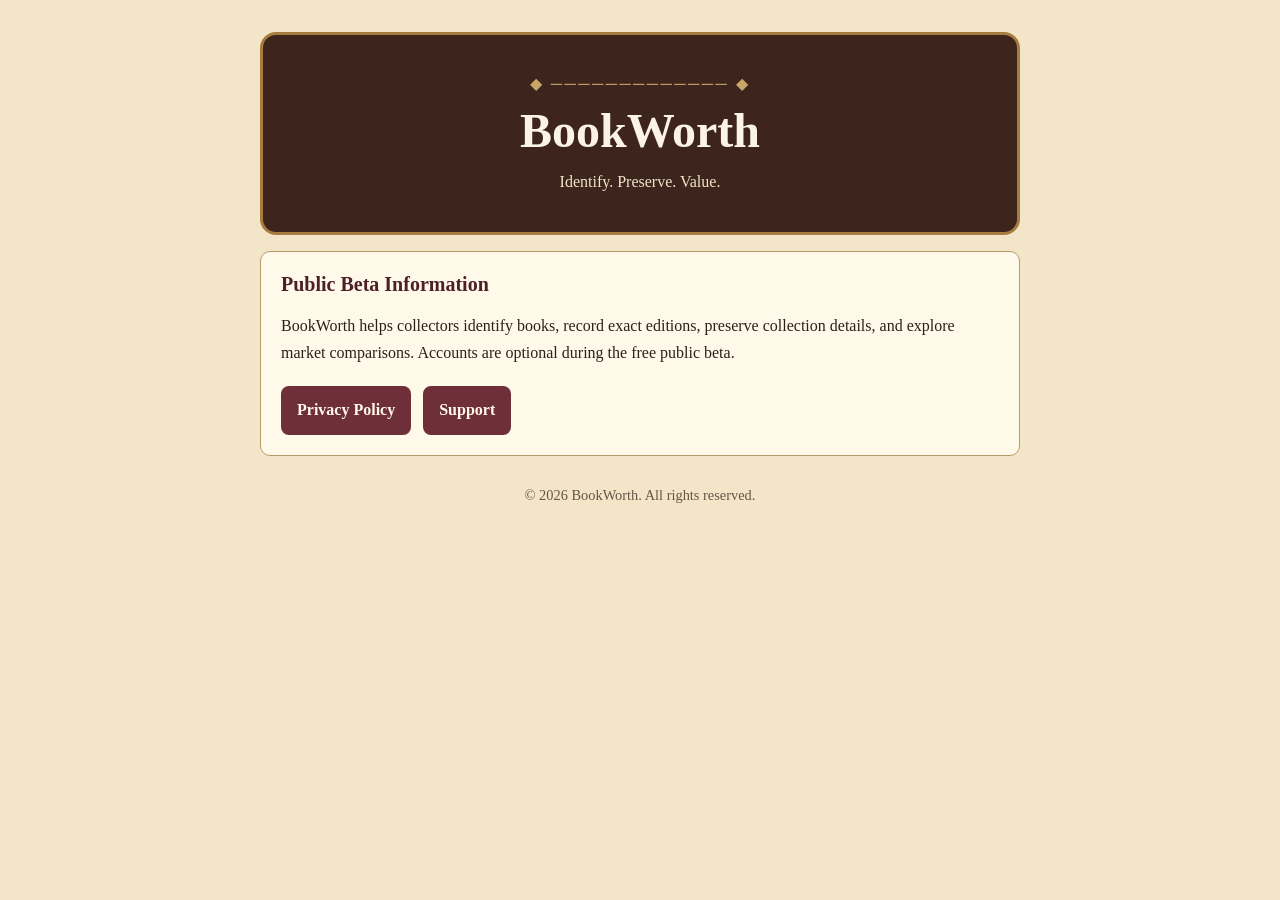
==== index.html @ 0fd116c0 "Publish BookWorth privacy and support pages" ====
<!doctype html>
<html lang="en">
  <head>
    <meta charset="utf-8" />
    <meta name="viewport" content="width=device-width, initial-scale=1" />
    <meta
      name="description"
      content="BookWorth support and privacy information."
    />
    <title>BookWorth</title>
    <link rel="stylesheet" href="styles.css" />
  </head>
  <body>
    <main>
      <header>
        <div class="ornament">◆ ───────────── ◆</div>
        <h1>BookWorth</h1>
        <p>Identify. Preserve. Value.</p>
      </header>

      <section>
        <h2>Public Beta Information</h2>
        <p>
          BookWorth helps collectors identify books, record exact editions,
          preserve collection details, and explore market comparisons.
          Accounts are optional during the free public beta.
        </p>
        <div class="actions">
          <a class="button" href="privacy.html">Privacy Policy</a>
          <a class="button" href="support.html">Support</a>
        </div>
      </section>

      <footer>© 2026 BookWorth. All rights reserved.</footer>
    </main>
  </body>
</html>
---- styles.css ----
:root {
  color-scheme: light;
  --parchment: #f3e6c8;
  --paper: #fff9ea;
  --ink: #2c2118;
  --muted: #675546;
  --leather: #3d241c;
  --burgundy: #6e2f38;
  --gold: #a87c3e;
  --gold-light: #c8a569;
  --border: #b99a6a;
}

* {
  box-sizing: border-box;
}

body {
  margin: 0;
  color: var(--ink);
  background: var(--parchment);
  font-family: Georgia, "Times New Roman", serif;
  line-height: 1.65;
}

main {
  width: min(760px, calc(100% - 32px));
  margin: 32px auto 64px;
}

header {
  padding: 36px 24px;
  color: #fbf4e5;
  background: var(--leather);
  border: 3px solid var(--gold);
  border-radius: 16px;
  text-align: center;
}

header p {
  margin: 8px 0 0;
  color: var(--parchment);
}

h1,
h2 {
  line-height: 1.25;
}

h1 {
  margin: 4px 0;
  font-size: clamp(2rem, 6vw, 3rem);
}

h2 {
  margin-top: 0;
  color: #4d2027;
  font-size: 1.25rem;
}

section {
  margin-top: 16px;
  padding: 20px;
  background: var(--paper);
  border: 1px solid var(--border);
  border-radius: 10px;
}

a {
  color: var(--burgundy);
  font-weight: 700;
}

.ornament {
  color: var(--gold-light);
  letter-spacing: 0.15em;
}

.actions {
  display: flex;
  flex-wrap: wrap;
  gap: 12px;
  margin-top: 20px;
}

.button {
  display: inline-block;
  padding: 11px 16px;
  color: #fff9ea;
  background: var(--burgundy);
  border-radius: 8px;
  text-decoration: none;
}

footer {
  margin-top: 28px;
  color: var(--muted);
  font-size: 0.9rem;
  text-align: center;
}
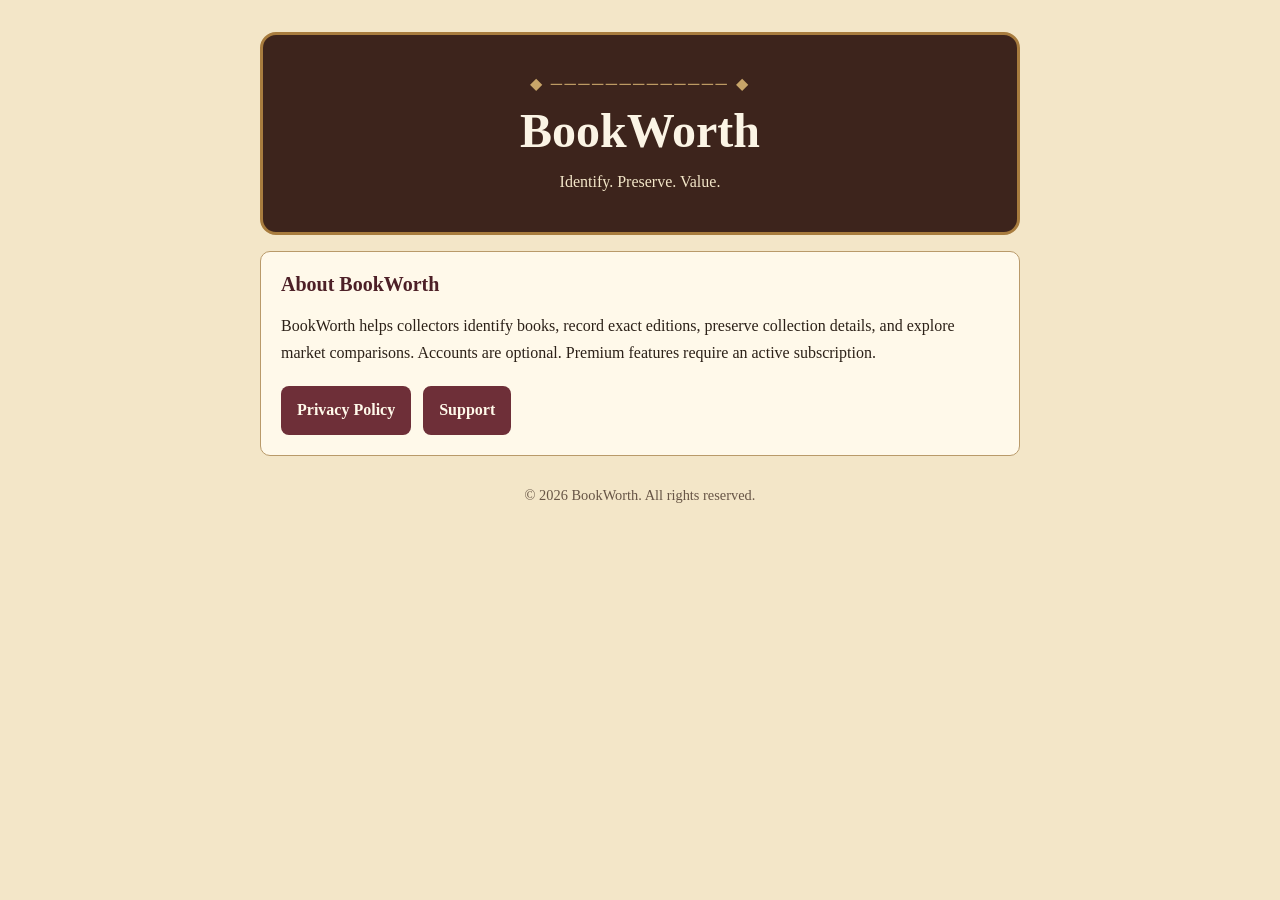
==== commit e2a3ec57: "Update production privacy and support copy" ====
--- a/index.html
+++ b/index.html
@@ -19,11 +19,12 @@
       </header>
 
       <section>
-        <h2>Public Beta Information</h2>
+        <h2>About BookWorth</h2>
         <p>
           BookWorth helps collectors identify books, record exact editions,
           preserve collection details, and explore market comparisons.
-          Accounts are optional during the free public beta.
+          Accounts are optional. Premium features require an active
+          subscription.
         </p>
         <div class="actions">
           <a class="button" href="privacy.html">Privacy Policy</a>
